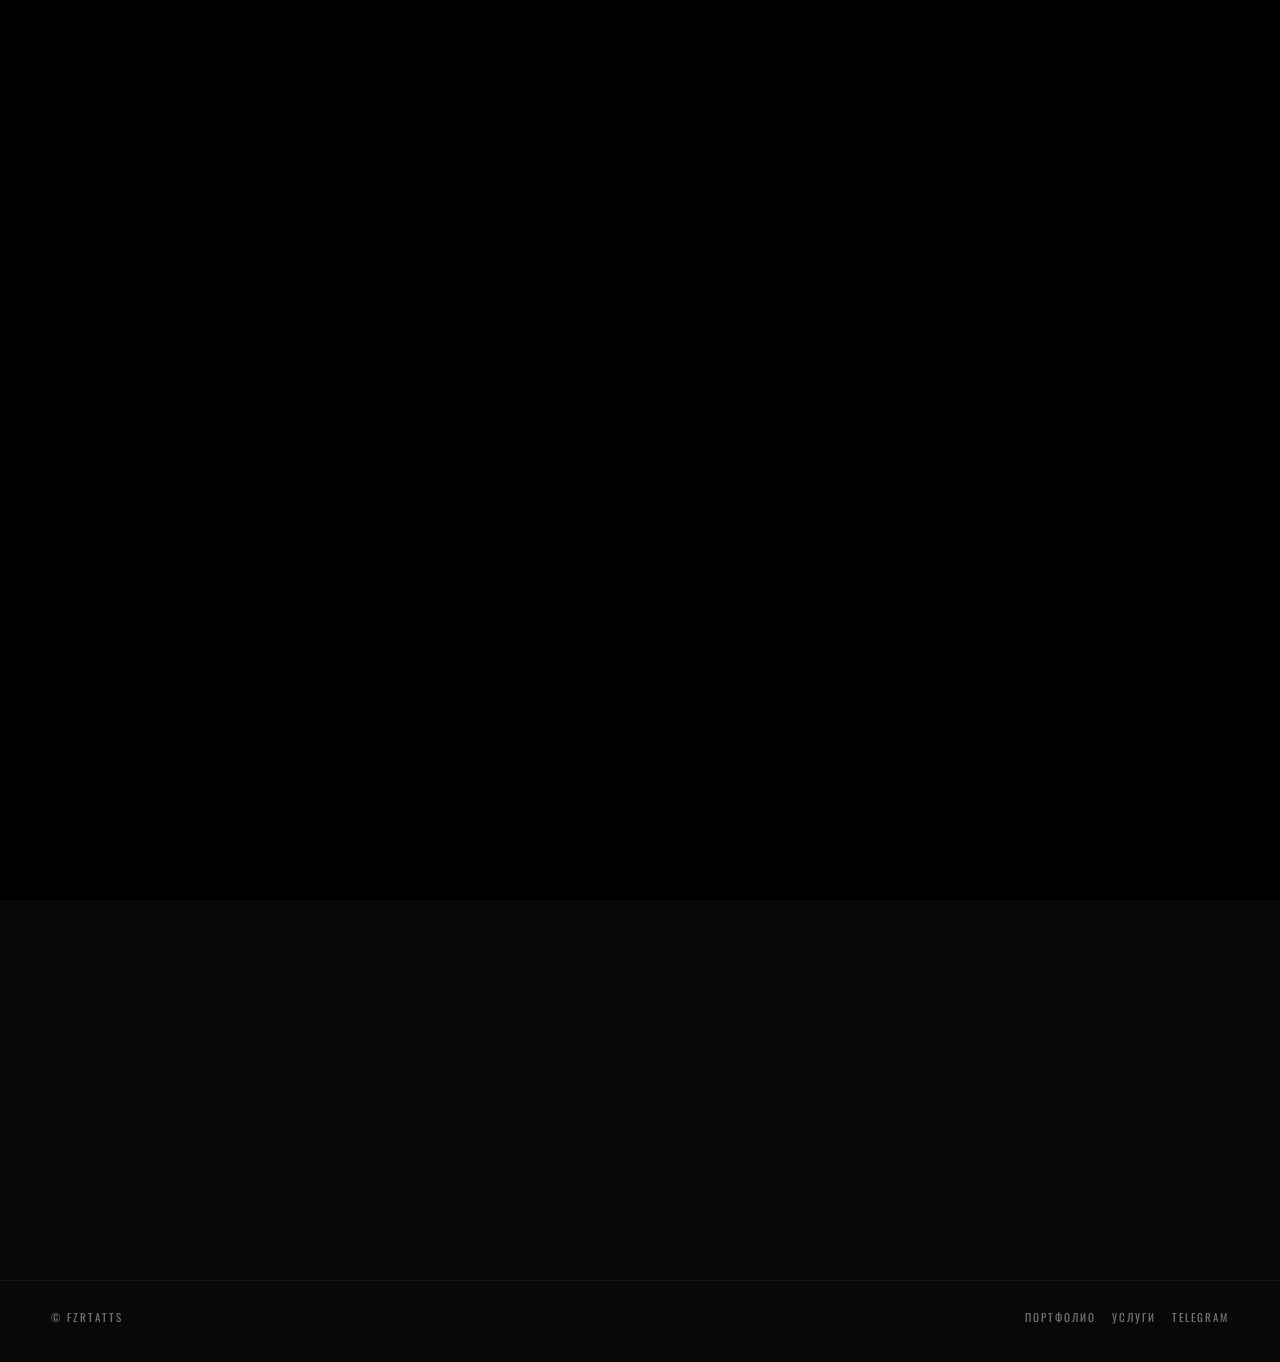
==== certificate.html @ f65ffd30 "Add files via upload" ====
<!DOCTYPE html>
<html lang="ru">
<head>
  <meta charset="utf-8"/>
  <meta name="viewport" content="width=device-width,initial-scale=1"/>
  <title>Сертификат — FZRTATTS</title>
  <link rel="preconnect" href="https://fonts.googleapis.com"/>
  <link rel="preconnect" href="https://fonts.gstatic.com" crossorigin/>
  <link href="https://fonts.googleapis.com/css2?family=Oswald:wght@200;300;400;500;600;700&family=EB+Garamond:ital,wght@0,400;0,500;1,400;1,500&family=Unbounded:wght@300;400;700;900&display=swap" rel="stylesheet"/>
  <link rel="stylesheet" href="/css/style.css"/>
  <style>
    .page-hero { padding:72px 0 52px;border-bottom:1px solid #151515; }
    .page-title { font-size:clamp(48px,8vw,110px); }
    .page-title em { color:var(--red);font-family:'EB Garamond',serif;font-style:italic; }

    .cert-section { padding:72px 0; }
    .cert-grid { display:grid;grid-template-columns:1fr 1fr;gap:60px;align-items:center; }

    .cert-visual {
      aspect-ratio:16/9;border-radius:12px;
      background:linear-gradient(135deg,#111,#1a1a1a 40%,#0e0e0e);
      border:1px solid #222;
      display:flex;flex-direction:column;align-items:center;justify-content:center;
      gap:10px;padding:40px;text-align:center;position:relative;overflow:hidden;
    }
    .cert-visual::before { content:'';position:absolute;inset:10px;border:1px solid #242424;border-radius:8px;pointer-events:none; }
    .cert-visual::after { content:'';position:absolute;top:-80px;right:-80px;width:240px;height:240px;background:radial-gradient(circle,rgba(232,37,26,.08),transparent 70%); }
    .cert-brand { font-family:'Unbounded',sans-serif;font-weight:900;font-size:26px;letter-spacing:-1px;color:var(--white); }
    .cert-brand span { color:var(--red); }
    .cert-divider { width:50px;height:1px;background:var(--red);margin:2px auto; }
    .cert-tagline { font-family:'EB Garamond',serif;font-style:italic;font-size:15px;color:var(--muted); }
    .cert-amount { font-family:'Oswald',sans-serif;font-size:44px;font-weight:700;color:var(--red);letter-spacing:-1px;margin-top:6px; }

    .cert-label-tag { font-family:'Oswald',sans-serif;font-size:11px;letter-spacing:4px;text-transform:uppercase;color:var(--red);margin-bottom:12px;display:flex;align-items:center;gap:10px; }
    .cert-label-tag::before { content:'';display:block;width:22px;height:1px;background:var(--red); }
    .cert-heading { font-size:clamp(32px,4vw,52px);margin-bottom:18px; }
    .cert-text { font-family:'EB Garamond',serif;font-size:18px;color:#aaa;line-height:1.75;margin-bottom:14px; }

    .cert-formats { display:grid;grid-template-columns:1fr 1fr;gap:12px;margin:24px 0 28px; }
    .format-card { border:1px solid #1e1e1e;border-radius:var(--r);padding:20px 16px;transition:border-color .3s,transform .3s; }
    .format-card:hover { border-color:#2a2a2a;transform:translateY(-3px); }
    .format-icon { font-size:24px;margin-bottom:8px; }
    .format-name { font-family:'Oswald',sans-serif;font-size:14px;font-weight:600;text-transform:uppercase;letter-spacing:1px;margin-bottom:5px;color:var(--white); }
    .format-desc { font-family:'EB Garamond',serif;font-size:15px;color:var(--muted);line-height:1.5; }

    .terms-section { padding:0 0 72px; }
    .terms-title { font-size:clamp(28px,3vw,44px);margin-bottom:32px; }
    .terms-grid { display:grid;grid-template-columns:repeat(3,1fr);gap:12px; }
    .term-card { border:1px solid #1a1a1a;border-radius:var(--r);padding:26px 20px;background:var(--paper); }
    .term-num { font-family:'Oswald',sans-serif;font-size:38px;font-weight:700;color:#1e1e1e;margin-bottom:10px; }
    .term-text { font-family:'EB Garamond',serif;font-size:16px;color:#888;line-height:1.65; }

    @media(max-width:800px) {
      .cert-grid { grid-template-columns:1fr; }
      .terms-grid { grid-template-columns:1fr; }
      .cert-formats { grid-template-columns:1fr; }
    }
  </style>
</head>
<body>

<div id="cur"></div><div id="cur-r"></div>
<div class="progress" id="prog"></div>

<div class="preloader" id="preloader">
  <div class="preloader-inner">
    <img src="0001-0200.gif" alt=""/>
    <!-- <div class="preloader-brand">FZR<span>.</span>TATTS</div> -->
  </div>
</div>

<header class="site-header">
  <div class="wrap">
    <a class="logo" href="index.html"><span class="logo-dot"></span>FZRTATTS</a>
    <nav class="nav" id="mainNav">
      <a href="index.html" data-i18n="nav.portfolio">Портфолио</a>
      <a href="sketches.html" data-i18n="nav.sketches">Эскизы</a>
      <a href="services.html" data-i18n="nav.services">Услуги</a>
      <a href="certificate.html" class="active" data-i18n="nav.cert">Сертификат</a>
      <a href="healing.html" data-i18n="nav.heal">Заживление</a>
      <a href="#" class="accent book-btn" data-i18n="nav.book">Записаться</a>
    </nav>
    <div class="nav-right">
      <div class="lang-switcher"><button class="lang-btn active" data-lang="ru">RU</button><button class="lang-btn" data-lang="en">EN</button></div>
      <button class="burger" id="burger"><span></span><span></span><span></span></button>
    </div>
  </div>
</header>

<section class="page-hero">
  <div class="wrap">
    <div class="sec-eyebrow" data-i18n="cert.sec">Подарок</div>
    <h1 class="page-title"><span data-i18n="cert.title">Серти</span><em data-i18n="cert.title.em">фикат</em></h1>
  </div>
</section>

<section class="cert-section">
  <div class="wrap cert-grid">
    <div class="cert-visual reveal">
      <div class="cert-brand">FZR<span>.</span>TATTS</div>
      <div class="cert-divider"></div>
      <div class="cert-tagline" data-i18n="cert.label">Подарочный сертификат</div>
      <div class="cert-amount">3 000 ₽</div>
    </div>
    <div class="cert-content reveal reveal-d2">
      <div class="cert-label-tag" data-i18n="cert.label">Подарок на татуировку</div>
      <h2 class="cert-heading"><span data-i18n="cert.heading">Лучший</span><em class="script"> <span data-i18n="cert.heading.em">подарок</span></em></h2>
      <p class="cert-text" data-i18n="cert.text1">Отличный вариант для друга или близкого человека. Сертификат даёт возможность получить уникальную татуировку по индивидуальному эскизу.</p>
      <div class="cert-formats">
        <div class="format-card">
          <div class="format-name" data-i18n="cert.f1.name">Физический</div>
          <div class="format-desc" data-i18n="cert.f1.desc">В плотном конверте с лентой и фирменными стикерами. От 3 000 ₽.</div>
        </div>
        <div class="format-card">
          <div class="format-name" data-i18n="cert.f2.name">Электронный</div>
          <div class="format-desc" data-i18n="cert.f2.desc">Любой номинал. Отправлю в мессенджер или на email.</div>
        </div>
      </div>
      <a href="#" class="btn primary lg book-btn"><span data-i18n="cert.btn">Заказать сертификат</span></a>
    </div>
  </div>
</section>

<section class="terms-section">
  <div class="wrap">
    <h2 class="terms-title reveal"><span data-i18n="cert.terms.title">Условия</span> <em class="script" data-i18n="cert.terms.em">использования</em></h2>
    <div class="terms-grid">
      <div class="term-card reveal"><div class="term-num">01</div><p class="term-text" data-i18n="cert.t1">Сертификат является средством оплаты. Может быть использован полностью или частично.</p></div>
      <div class="term-card reveal reveal-d1"><div class="term-num">02</div><p class="term-text" data-i18n="cert.t2">При превышении суммы клиент доплачивает разницу. На наличные не обменивается.</p></div>
      <div class="term-card reveal reveal-d2"><div class="term-num">03</div><p class="term-text" data-i18n="cert.t3">Действителен 6 месяцев с момента выдачи. После использования изымается мастером.</p></div>
    </div>
  </div>
</section>

<footer class="site-footer">
  <div class="wrap foot">
    <span class="foot-left">© <span id="yr"></span> FZRTATTS</span>
    <nav class="foot-nav">
      <a href="index.html" data-i18n="nav.portfolio">Портфолио</a>
      <a href="services.html" data-i18n="nav.services">Услуги</a>
      <a href="https://t.me/" target="_blank">Telegram</a>
    </nav>
  </div>
</footer>

<div class="modal" id="bookModal">
  <div class="modal-box">
    <button class="modal-close" id="bookClose">×</button>
    <h3 class="modal-title" data-i18n="cert.btn">Заказать сертификат</h3>
    <form id="bookForm">
      <div class="form-row"><label data-i18n="modal.name">Имя</label><input type="text" name="name" required/></div>
      <div class="form-row"><label data-i18n="modal.contact">Telegram или телефон</label><input type="text" name="contact" required/></div>
      <div class="form-row"><label>Формат</label>
        <select name="service">
          <option data-i18n="cert.f2.name">Электронный</option>
          <option data-i18n="cert.f1.name">Физический</option>
        </select>
      </div>
      <div class="form-row"><label>Номинал</label><input type="text" name="desc" placeholder="Например: 5 000 ₽" required/></div>
      <button type="submit" class="btn primary form-submit"><span data-i18n="modal.submit">Отправить заявку</span></button>
    </form>
    <div class="form-msg" id="formMsg"></div>
  </div>
</div>

<script src="/js/shared.js"></script>
</body>
</html>
---- css/style.css ----
/* ═══════════════════════════════════════
   FZRTATTS — Shared Stylesheet v2
═══════════════════════════════════════ */

@import url('https://fonts.googleapis.com/css2?family=Oswald:wght@200;300;400;500;600;700&family=EB+Garamond:ital,wght@0,400;0,500;1,400;1,500&family=Unbounded:wght@300;400;700;900&display=swap');

:root {
  --bg:      #080808;
  --ink:     #0e0e0e;
  --paper:   #111;
  --text:    #ececec;
  --muted:   #777;
  --dim:     #333;
  --red:     #e8251a;
  --red-dim: rgba(232,37,26,0.15);
  --white:   #f5f5f5;
  --gap:     24px;
  --r:       6px;
}
@font-face { font-family:"Sloop"; src:url(/fonts/Sloop-ScriptThree.ttf); }
*, *::before, *::after { box-sizing: border-box; margin: 0; padding: 0; }
html { scroll-behavior: smooth; overflow-x: hidden; }

body {
  background: var(--bg);
  color: var(--text);
  font-family: 'EB Garamond', Georgia, serif;
  font-size: 17px;
  line-height: 1.55;
  overflow-x: hidden;
  cursor: none;
}

/* CURSOR */
#cur { width:10px;height:10px;background:var(--red);border-radius:50%;position:fixed;top:0;left:0;pointer-events:none;z-index:9999;transform:translate(-50%,-50%);transition:width .25s,height .25s; }
#cur-r { width:36px;height:36px;border:1px solid rgba(232,37,26,.5);border-radius:50%;position:fixed;top:0;left:0;pointer-events:none;z-index:9998;transform:translate(-50%,-50%); }
body:has(a:hover) #cur, body:has(button:hover) #cur { width:18px;height:18px; }

/* GRAIN */
body::after {
  content:'';position:fixed;inset:0;pointer-events:none;z-index:9990;opacity:.22;
  background-image:url("data:image/svg+xml,%3Csvg viewBox='0 0 200 200' xmlns='http://www.w3.org/2000/svg'%3E%3Cfilter id='g'%3E%3CfeTurbulence type='fractalNoise' baseFrequency='.85' numOctaves='4' stitchTiles='stitch'/%3E%3C/filter%3E%3Crect width='100%25' height='100%25' filter='url(%23g)' opacity='.06'/%3E%3C/svg%3E");
}

/* PROGRESS BAR */
.progress { position:fixed;top:0;left:0;height:2px;width:0;background:var(--red);z-index:9995; }

/* TYPOGRAPHY */
h1,h2,h3,h4 { font-family:'Oswald',sans-serif;font-weight:700;line-height:1;text-transform:uppercase;letter-spacing:-.5px; }
.script { font-family:'EB Garamond',serif;font-style:italic;font-weight:400;text-transform:none;letter-spacing:0; }
a { color:inherit;text-decoration:none; }
img { max-width:100%;height:auto;display:block; }

/* WRAP */
.wrap { width:min(1200px,92vw);margin-inline:auto; }
.hidden { display:none!important; }

/* ══ PRELOADER ══ */
.preloader {
  position:fixed;inset:0;background:#000;
  display:flex;align-items:center;justify-content:center;
  z-index:9999;
  transition:opacity .6s ease, visibility .6s ease;
}
.preloader.gone { opacity:0;visibility:hidden;pointer-events:none; }
.preloader-inner {
  display:flex;flex-direction:column;align-items:center;gap:20px;
}
.preloader-inner img {
  width:min(420px, 80vw);
  height:auto;
}
.preloader-brand {
  font-family:'Unbounded',sans-serif;font-weight:900;
  font-size:clamp(28px,5vw,48px);letter-spacing:-2px;
  color:var(--white);opacity:0;
  animation:fadeInUp .7s .4s ease forwards;
}
.preloader-brand span { color:var(--red); }
@keyframes fadeInUp {
  from { opacity:0;transform:translateY(16px); }
  to   { opacity:1;transform:translateY(0); }
}

/* ══ NAV ══ */
.site-header {
  position:sticky;top:0;z-index:1000;
  background:rgba(8,8,8,.88);
  backdrop-filter:blur(20px) saturate(1.4);
  border-bottom:1px solid #161616;
}
.site-header .wrap {
  display:flex;align-items:center;justify-content:space-between;
  padding:14px 0;gap:16px;
}
.logo {
  font-family:'Sloop',sans-serif;font-weight:900;
  font-size:30px;color:var(--white);
  display:flex;align-items:center;gap:8px;flex-shrink:0;
}
.logo-dot { width:8px;height:8px;background:var(--red);border-radius:50%;display:inline-block; }
.nav { display:flex;gap:30px;align-items:center; }
.nav a {
  font-family:'Oswald',sans-serif;font-weight:300;font-size:13px;
  letter-spacing:2px;text-transform:uppercase;
  color:var(--muted);padding:7px 14px;border-radius:var(--r);
  transition:color .2s,background .2s;white-space:nowrap;
}
.nav a:hover, .nav a.active { color:var(--white);background:#181818; }
.nav a.accent { color:var(--red); }
.nav a.accent:hover { background:var(--red-dim);color:var(--red); }

/* Nav close button (mobile only) */
.nav-close {
  display:none;
  position:absolute;top:16px;right:16px;
  width:36px;height:36px;border-radius:50%;
  background:#1e1e1e;border:1px solid #2a2a2a;
  color:var(--text);font-size:20px;cursor:pointer;
  align-items:center;justify-content:center;
  transition:background .2s, color .2s;
  line-height:1;
}
.nav-close:hover { background:var(--red);color:#000; }

/* Nav overlay (mobile) */
.nav-overlay {
  display:none;
  position:fixed;inset:0;
  background:rgba(0,0,0,.5);
  z-index:999;
  backdrop-filter:blur(2px);
}
.nav-overlay.show { display:block; }

.nav-right { display:flex;gap:10px;align-items:center; }
.lang-switcher { display:flex;gap:4px; }
.lang-btn {
  font-family:'Oswald',sans-serif;font-size:11px;letter-spacing:2px;
  background:transparent;color:var(--muted);
  border:1px solid #222;border-radius:var(--r);
  padding:4px 10px;cursor:pointer;transition:all .2s;
}
.lang-btn.active { background:#1e1e1e;color:var(--white);border-color:#2a2a2a; }
.burger {
  display:none;flex-direction:column;justify-content:space-around;
  width:26px;height:20px;background:transparent;border:none;cursor:pointer;padding:0;
}
.burger span { display:block;height:1.5px;width:100%;background:var(--text);transition:all .3s; }
.burger.open span:nth-child(1) { transform:rotate(45deg) translate(5px,5px); }
.burger.open span:nth-child(2) { opacity:0; }
.burger.open span:nth-child(3) { transform:rotate(-45deg) translate(5px,-5px); }

/* ══ BUTTONS ══
   Ghost btn — dark fill on hover, white text — always readable
   Primary btn — white text on red, stays red on hover but brighter
*/
.btn {
  display:inline-flex;align-items:center;justify-content:center;gap:8px;
  height:42px;padding:0 22px;border-radius:var(--r);
  font-family:'Oswald',sans-serif;font-size:13px;font-weight:400;
  letter-spacing:2px;text-transform:uppercase;
  border:1px solid #333;
  background:transparent;
  color:var(--text);
  cursor:pointer;
  transition:background .25s, color .25s, border-color .25s, box-shadow .25s;
  white-space:nowrap;
  position:relative;
}
/* Ghost hover — dark bg, white text, red border */
.btn:hover {
  background:#1e1e1e;
  color:var(--white);
  border-color:var(--red);
}

/* Primary — red bg, black text */
.btn.primary {
  background:var(--red);
  color:#fff;
  border-color:var(--red);
  font-weight:500;
}
.btn.primary:hover {
  background:#c91f14;
  color:#fff;
  border-color:#c91f14;
  box-shadow:0 0 0 3px rgba(232,37,26,.2);
}

.btn.sm { height:34px;padding:0 16px;font-size:11px; }
.btn.lg { height:52px;padding:0 32px;font-size:15px;letter-spacing:3px; }

/* ══ SECTION HEADER ══ */
.sec-eyebrow {
  font-family:'Oswald',sans-serif;font-size:11px;letter-spacing:4px;
  text-transform:uppercase;color:var(--red);
  display:inline-flex;align-items:center;gap:10px;margin-bottom:12px;
}
.sec-eyebrow::before { content:'';display:block;width:22px;height:1px;background:var(--red); }
.sec-title { font-size:clamp(40px,6vw,80px);color:var(--white); }
.sec-title em { font-style:italic;color:var(--red);font-family:'EB Garamond',serif; }

/* ══ FOOTER ══ */
.site-footer { border-top:1px solid #151515;padding:28px 0 36px;margin-top:80px; }
.foot { display:flex;align-items:center;justify-content:space-between;gap:16px;flex-wrap:wrap; }
.foot-left { font-family:'Oswald',sans-serif;font-size:11px;letter-spacing:2px;text-transform:uppercase;color:var(--muted); }
.foot-nav { display:flex;gap:16px;flex-wrap:wrap; }
.foot-nav a { font-family:'Oswald',sans-serif;font-size:11px;letter-spacing:2px;text-transform:uppercase;color:var(--muted);transition:color .2s; }
.foot-nav a:hover { color:var(--red); }

/* ══ LIGHTBOX ══ */
.lightbox { position:fixed;inset:0;background:rgba(0,0,0,.96);display:none;align-items:center;justify-content:center;z-index:8000; }
.lightbox.open { display:flex; }
.lb-img { max-width:90vw;max-height:88vh;border-radius:var(--r);border:1px solid #1e1e1e; }
.lb-close { position:absolute;top:20px;right:20px;width:44px;height:44px;background:#141414;border:1px solid #222;border-radius:50%;color:var(--text);font-size:22px;cursor:pointer;display:flex;align-items:center;justify-content:center;transition:background .2s,color .2s; }
.lb-close:hover { background:var(--red);color:#fff; }
.lb-nav { position:absolute;top:50%;transform:translateY(-50%);width:48px;height:48px;background:rgba(0,0,0,.6);border:1px solid #333;border-radius:50%;color:var(--white);font-size:24px;cursor:pointer;display:flex;align-items:center;justify-content:center;transition:background .2s; }
.lb-nav:hover { background:var(--red); }
.lb-prev { left:20px; }
.lb-next { right:20px; }
.lb-count { position:absolute;bottom:24px;left:50%;transform:translateX(-50%);font-family:'Oswald',sans-serif;font-size:12px;letter-spacing:2px;color:var(--muted);background:rgba(0,0,0,.7);padding:5px 14px;border-radius:20px; }

/* ══ MODAL ══ */
.modal { display:none;position:fixed;inset:0;background:rgba(0,0,0,.92);z-index:9000;align-items:center;justify-content:center;padding:20px; }
.modal.open { display:flex; }
.modal-box { background:var(--paper);border:1px solid #1e1e1e;border-radius:8px;width:100%;max-width:480px;padding:36px;position:relative; }
.modal-close { position:absolute;top:16px;right:16px;background:none;border:none;color:var(--muted);font-size:24px;cursor:pointer;transition:color .2s;line-height:1; }
.modal-close:hover { color:var(--red); }
.modal-title { font-family:'Oswald',sans-serif;font-size:26px;font-weight:700;letter-spacing:-.5px;text-transform:uppercase;margin-bottom:22px; }
.form-row { margin-bottom:13px; }
.form-row label { display:block;font-family:'Oswald',sans-serif;font-size:11px;letter-spacing:2px;text-transform:uppercase;color:var(--muted);margin-bottom:5px; }
.form-row input,.form-row textarea,.form-row select { width:100%;padding:11px 14px;border-radius:var(--r);border:1px solid #222;background:#0e0e0e;color:var(--text);font-family:'EB Garamond',serif;font-size:16px;transition:border-color .2s; }
.form-row input:focus,.form-row textarea:focus,.form-row select:focus { outline:none;border-color:var(--red); }
.form-row textarea { min-height:100px;resize:vertical; }
.form-submit { width:100%;margin-top:8px; }
.form-msg { margin-top:14px;padding:10px;border-radius:var(--r);text-align:center;font-size:14px;display:none; }
.form-msg.ok { background:rgba(46,204,113,.12);color:#2ecc71;display:block; }
.form-msg.err { background:rgba(232,37,26,.12);color:var(--red);display:block; }

.card-sketch img, .pack-thumb, .hero-imgs img {
  min-height:80px;
}

/* ══ SCROLL REVEAL ══ */
.reveal { opacity:0;transform:translateY(28px);transition:opacity .7s ease,transform .7s ease; }
.reveal.in { opacity:1;transform:translateY(0); }
.reveal-d1 { transition-delay:.12s; }
.reveal-d2 { transition-delay:.24s; }
.reveal-d3 { transition-delay:.36s; }

/* ══ SCROLLBAR ══ */
* { scrollbar-color:#222 transparent;scrollbar-width:thin; }
::-webkit-scrollbar { width:6px; }
::-webkit-scrollbar-track { background:#0a0a0a; }
::-webkit-scrollbar-thumb { background:#222;border-radius:4px; }

/* ══ MOBILE ══ */
@media(max-width:768px) {
  .burger { display:flex; }
  .nav {
    position:fixed;top:0;right:-300px;width:270px;height:100vh;
    background:#0a0a0a;
    flex-direction:column;gap:2px;
    padding:64px 16px 20px;
    transition:right .32s cubic-bezier(.4,0,.2,1);
    border-left:1px solid #161616;
    z-index:1001;
    overflow-y:auto;
  }
  .nav.open { right:0; }
  .nav a { padding:11px 14px;font-size:14px; }
  /* Show close X inside nav on mobile */
  .nav-close { display:flex; }
}
@media(max-width:560px) {
  .foot { flex-direction:column;text-align:center; }
  .foot-nav { justify-content:center; }
}
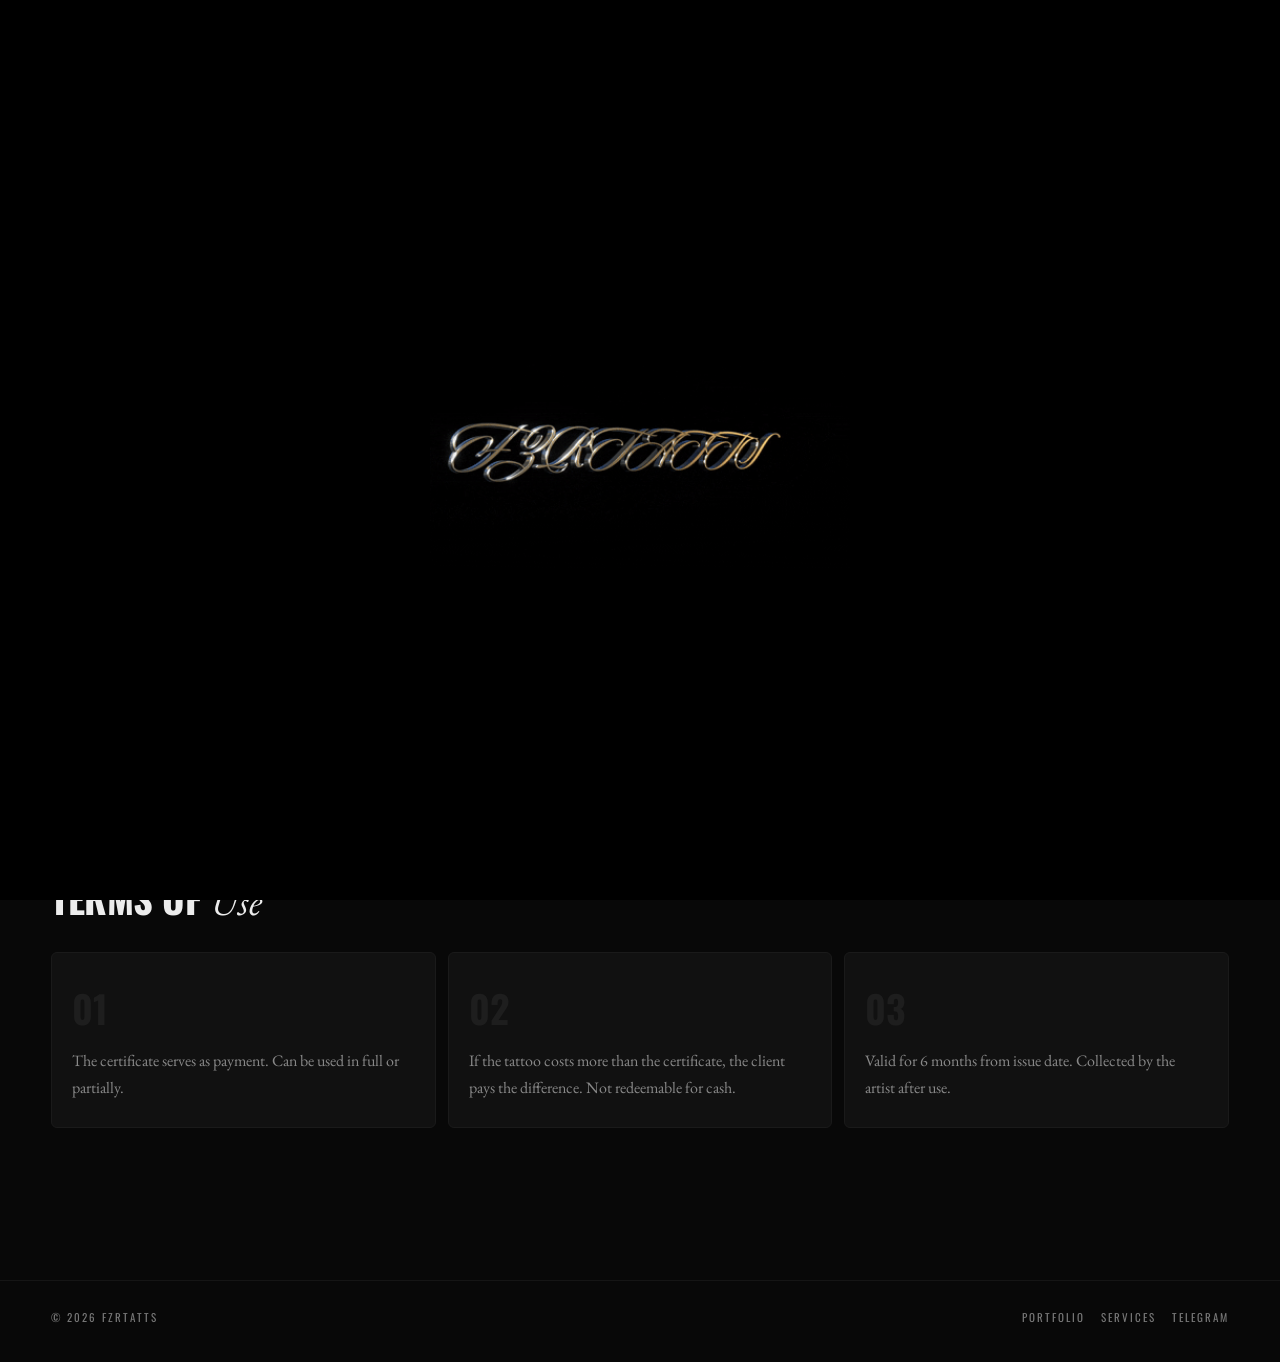
==== commit dc6678f7: "Add files via upload" ====
--- a/certificate.html
+++ b/certificate.html
@@ -7,7 +7,7 @@
   <link rel="preconnect" href="https://fonts.googleapis.com"/>
   <link rel="preconnect" href="https://fonts.gstatic.com" crossorigin/>
   <link href="https://fonts.googleapis.com/css2?family=Oswald:wght@200;300;400;500;600;700&family=EB+Garamond:ital,wght@0,400;0,500;1,400;1,500&family=Unbounded:wght@300;400;700;900&display=swap" rel="stylesheet"/>
-  <link rel="stylesheet" href="/css/style.css"/>
+  <link rel="stylesheet" href="./css/style.css"/>
   <style>
     .page-hero { padding:72px 0 52px;border-bottom:1px solid #151515; }
     .page-title { font-size:clamp(48px,8vw,110px); }
@@ -163,6 +163,6 @@
   </div>
 </div>
 
-<script src="/js/shared.js"></script>
+<script src="./js/shared.js"></script>
 </body>
 </html>
